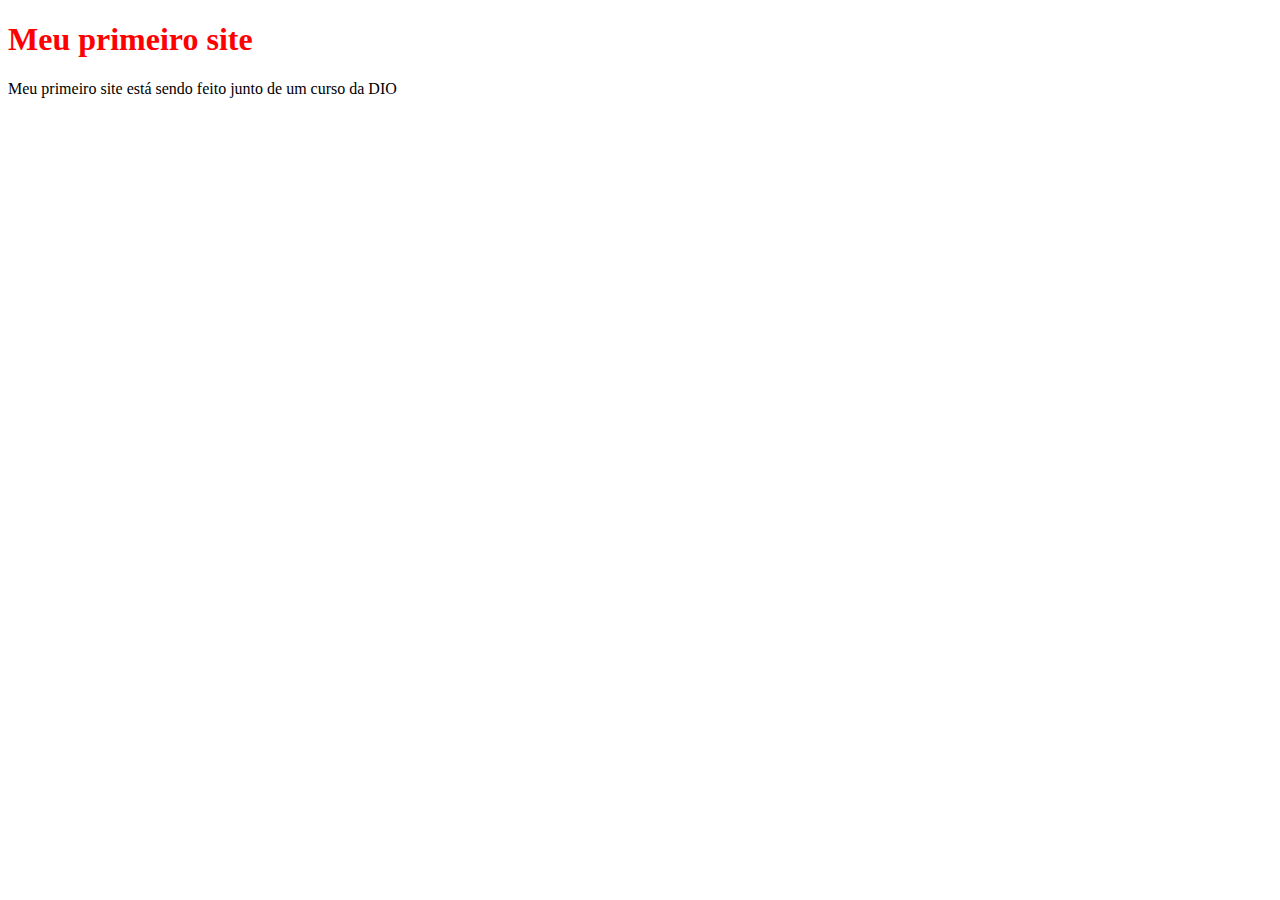
==== DIO/POKEDEX/assets/index.html @ eb1a4787 "criando pasta css e js" ====
<!DOCTYPE html>
<html lang="pt-br">
<head>
  <meta charset="UTF-8">
  <meta name="viewport" content="width=device-width, initial-scale=1.0">
  <title>Pokedex</title>
  <link rel="stylesheet" href="./css/global.css">
</head>
<body>
  <h1>Meu primeiro site</h1>
  <p>Meu primeiro site está sendo feito junto de um curso da DIO</p>

  <script> src="./js/main.js"</script>
</body>
</html>
---- DIO/POKEDEX/assets/css/global.css ----
h1 {
  color: red;
}
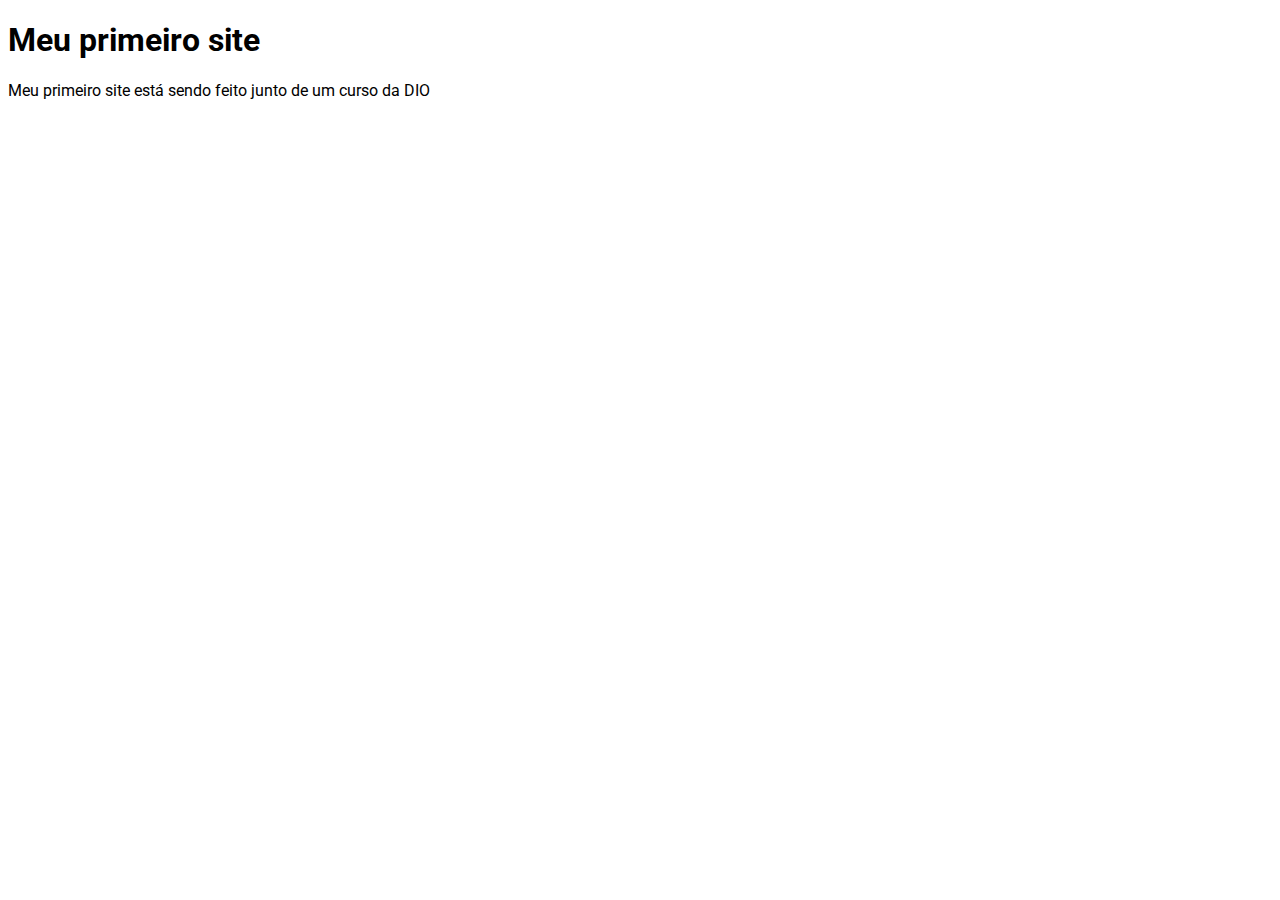
==== commit 002bd279: "atualização do css e html" ====
--- a/DIO/POKEDEX/assets/index.html
+++ b/DIO/POKEDEX/assets/index.html
@@ -1,15 +1,25 @@
 <!DOCTYPE html>
 <html lang="pt-br">
+
 <head>
   <meta charset="UTF-8">
   <meta name="viewport" content="width=device-width, initial-scale=1.0">
   <title>Pokedex</title>
+
+  <!-- Font Roboto -->
+  <link rel="preconnect" href="https://fonts.googleapis.com">
+  <link rel="preconnect" href="https://fonts.gstatic.com" crossorigin>
+  <link href="https://fonts.googleapis.com/css2?family=Roboto:ital,wght@0,100;0,300;0,400;0,500;0,700;0,900;1,100;1,300;1,400;1,500;1,700;1,900&display=swap" rel="stylesheet">
+
+  <!-- Nosso CSS -->
   <link rel="stylesheet" href="./css/global.css">
 </head>
+
 <body>
   <h1>Meu primeiro site</h1>
   <p>Meu primeiro site está sendo feito junto de um curso da DIO</p>
 
+  <!-- Nosso JS-->
   <script> src="./js/main.js"</script>
 </body>
 </html>--- a/DIO/POKEDEX/assets/css/global.css
+++ b/DIO/POKEDEX/assets/css/global.css
@@ -1,3 +1,3 @@
-h1 {
-  color: red;
+* {
+  font-family: 'Roboto', sans-serif;
 }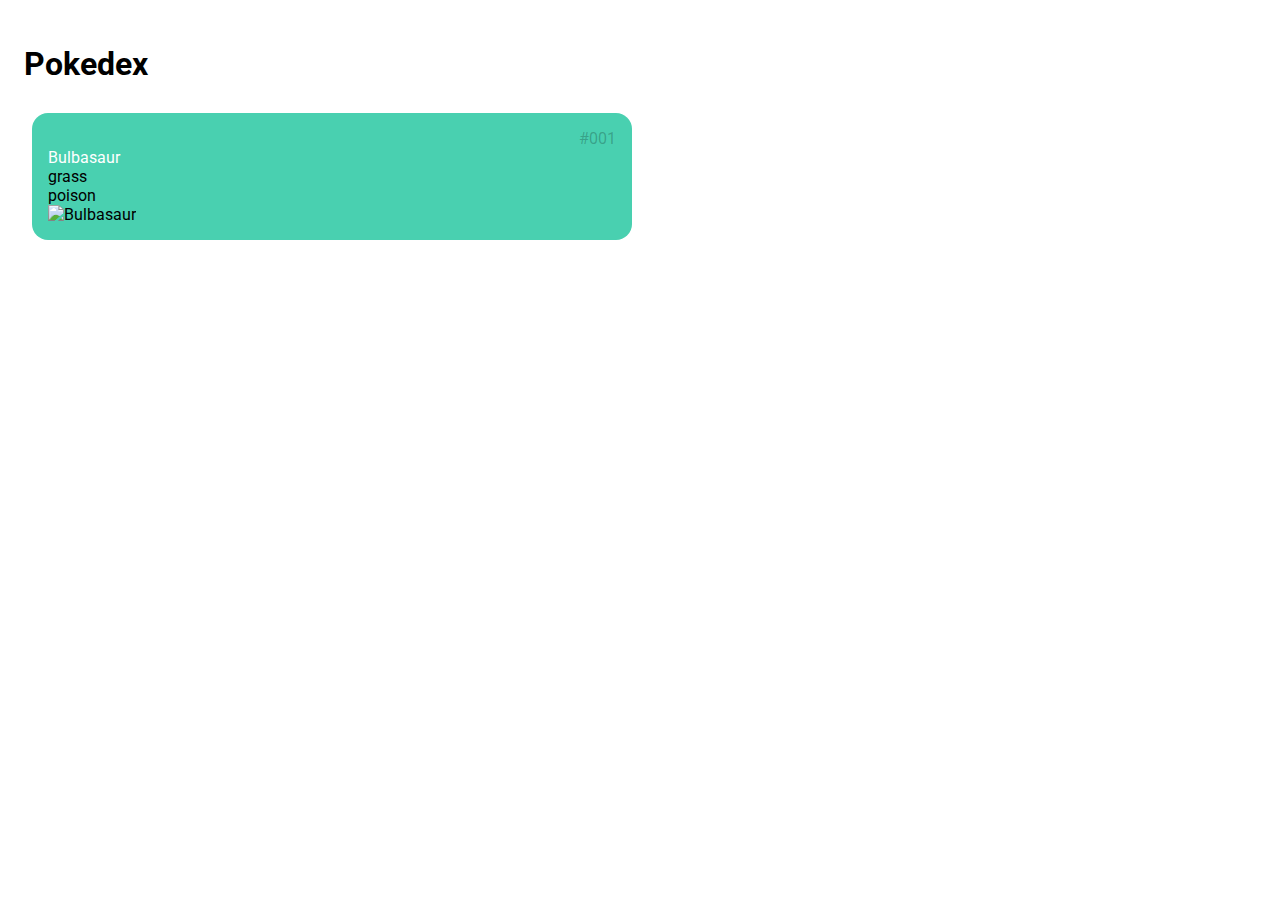
==== commit 343f4680: "atualização do css" ====
--- a/DIO/POKEDEX/assets/index.html
+++ b/DIO/POKEDEX/assets/index.html
@@ -16,10 +16,28 @@
 </head>
 
 <body>
-  <h1>Meu primeiro site</h1>
-  <p>Meu primeiro site está sendo feito junto de um curso da DIO</p>
+  
+  <section class="content">
+    <h1>Pokedex</h1>
 
+    <ol class="pokemons">
+      <li class="pokemon">
+        <span class="number">#001</span>
+        <span class="name">Bulbasaur</span>
+        
+        <div class="detail">
+          <ol class="types">
+            <li class="type">grass</li>
+            <li class="type">poison</li>
+          </ol>
+          <img src="#" alt="Bulbasaur">
+        </div>
+        
+      </li>
+      
+    </ol>
+  </section>
   <!-- Nosso JS-->
-  <script> src="./js/main.js"</script>
+  <script src="./js/main.js"> </script>
 </body>
 </html>--- a/DIO/POKEDEX/assets/css/global.css
+++ b/DIO/POKEDEX/assets/css/global.css
@@ -1,3 +1,66 @@
 * {
   font-family: 'Roboto', sans-serif;
+  box-sizing: border-box;
+}
+
+.content {
+  padding: 1rem;
+}
+
+.pokemons {
+
+  display: grid;
+  grid-template-columns: 1fr 1fr;
+  list-style: none;
+  padding: 0;
+  margin: 0;
+}
+
+.pokemon {
+  display: flex;
+  flex-direction: column;
+  margin: .5em;
+  padding: 1rem;
+  border-radius: 1rem;
+  background-color: #49d0b0;
+  
+}
+
+.pokemon .number {
+  text-align: right;
+  color:#0000003c
+  
+}
+
+.pokemon .name {
+  margin-bottom: 0;
+  color: #fff
+  ;
+}
+
+.porkemon .detail {
+  display: flex;
+  flex-direction: row;
+  align-items: center;
+  justify-content: space-between;
+}
+
+.pokemon .detail .types {
+  padding: 0;
+  margin: 0;
+  list-style: none;
+}
+
+.porkemon .detail .types .type {
+  background-color: #61e1ca;
+  color: #fff;
+  padding: .25rem .5rem;
+  margin: .25rem 0;
+  font-size: .625rem;
+  border-radius: 1rem;
+}
+
+.pokemon .detail img {
+  max-width: 100%;
+  height: 70px;
 }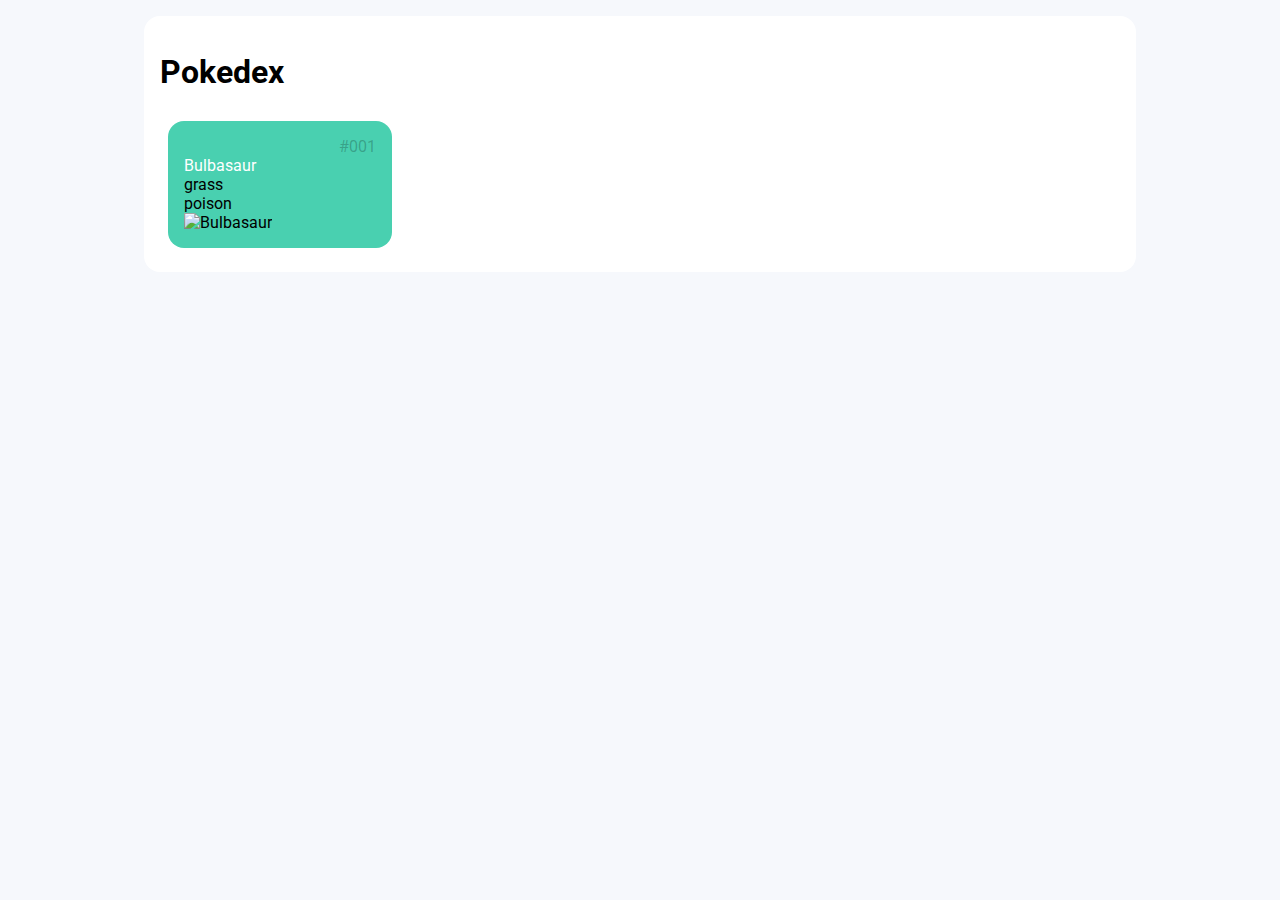
==== commit 7eb34bb4: "atualização do projeto com html/css" ====
--- a/DIO/POKEDEX/assets/index.html
+++ b/DIO/POKEDEX/assets/index.html
@@ -13,6 +13,7 @@
 
   <!-- Nosso CSS -->
   <link rel="stylesheet" href="./css/global.css">
+  <link rel="stylesheet" href="./css/pokedex.css">
 </head>
 
 <body>
--- a/DIO/POKEDEX/assets/css/global.css
+++ b/DIO/POKEDEX/assets/css/global.css
@@ -3,64 +3,24 @@
   box-sizing: border-box;
 }
 
-.content {
-  padding: 1rem;
+body {
+  background-color: #f6f8fc;
 }
 
-.pokemons {
-
-  display: grid;
-  grid-template-columns: 1fr 1fr;
-  list-style: none;
-  padding: 0;
-  margin: 0;
-}
-
-.pokemon {
-  display: flex;
-  flex-direction: column;
-  margin: .5em;
+.content {
+  width: 100vw;
+  height: 100vh;
   padding: 1rem;
-  border-radius: 1rem;
-  background-color: #49d0b0;
+  background-color: white;
   
 }
 
-.pokemon .number {
-  text-align: right;
-  color:#0000003c
-  
+@media screen and (min-width: 992px) {
+  .content {
+    max-width: 992px;
+    height: auto;
+    margin: 1rem auto;
+    border-radius: 1rem;
+  }
 }
 
-.pokemon .name {
-  margin-bottom: 0;
-  color: #fff
-  ;
-}
-
-.porkemon .detail {
-  display: flex;
-  flex-direction: row;
-  align-items: center;
-  justify-content: space-between;
-}
-
-.pokemon .detail .types {
-  padding: 0;
-  margin: 0;
-  list-style: none;
-}
-
-.porkemon .detail .types .type {
-  background-color: #61e1ca;
-  color: #fff;
-  padding: .25rem .5rem;
-  margin: .25rem 0;
-  font-size: .625rem;
-  border-radius: 1rem;
-}
-
-.pokemon .detail img {
-  max-width: 100%;
-  height: 70px;
-}--- a/DIO/POKEDEX/assets/css/pokedex.css
+++ b/DIO/POKEDEX/assets/css/pokedex.css
@@ -0,0 +1,78 @@
+
+.pokemons {
+
+  display: grid;
+  grid-template-columns: 1fr 1fr;
+  list-style: none;
+  padding: 0;
+  margin: 0;
+}
+
+
+
+.pokemon {
+  display: flex;
+  flex-direction: column;
+  margin: .5em;
+  padding: 1rem;
+  border-radius: 1rem;
+  background-color: #49d0b0;
+  
+}
+
+.pokemon .number {
+  text-align: right;
+  color:#0000003c
+  
+}
+
+.pokemon .name {
+  margin-bottom: 0;
+  color: #fff
+  ;
+}
+
+.porkemon .detail {
+  display: flex;
+  flex-direction: row;
+  align-items: center;
+  justify-content: space-between;
+}
+
+.pokemon .detail .types {
+  padding: 0;
+  margin: 0;
+  list-style: none;
+}
+
+.porkemon .detail .types .type {
+  background-color: #61e1ca;
+  color: #fff;
+  padding: .25rem .5rem;
+  margin: .25rem 0;
+  font-size: .625rem;
+  border-radius: 1rem;
+}
+
+.pokemon .detail img {
+  max-width: 100%;
+  height: 70px;
+}
+
+@media screen and (min-width: 380px) {
+  .pokemons {
+    grid-template-columns: 1fr 1fr;
+  }
+}
+
+@media screen and (min-width: 576px) {
+  .pokemons {
+    grid-template-columns: 1fr 1fr 1fr;
+  }
+}
+
+@media screen and (min-width: 992px) {
+  .pokemons {
+    grid-template-columns: 1fr 1fr 1fr 1fr;
+  }
+}